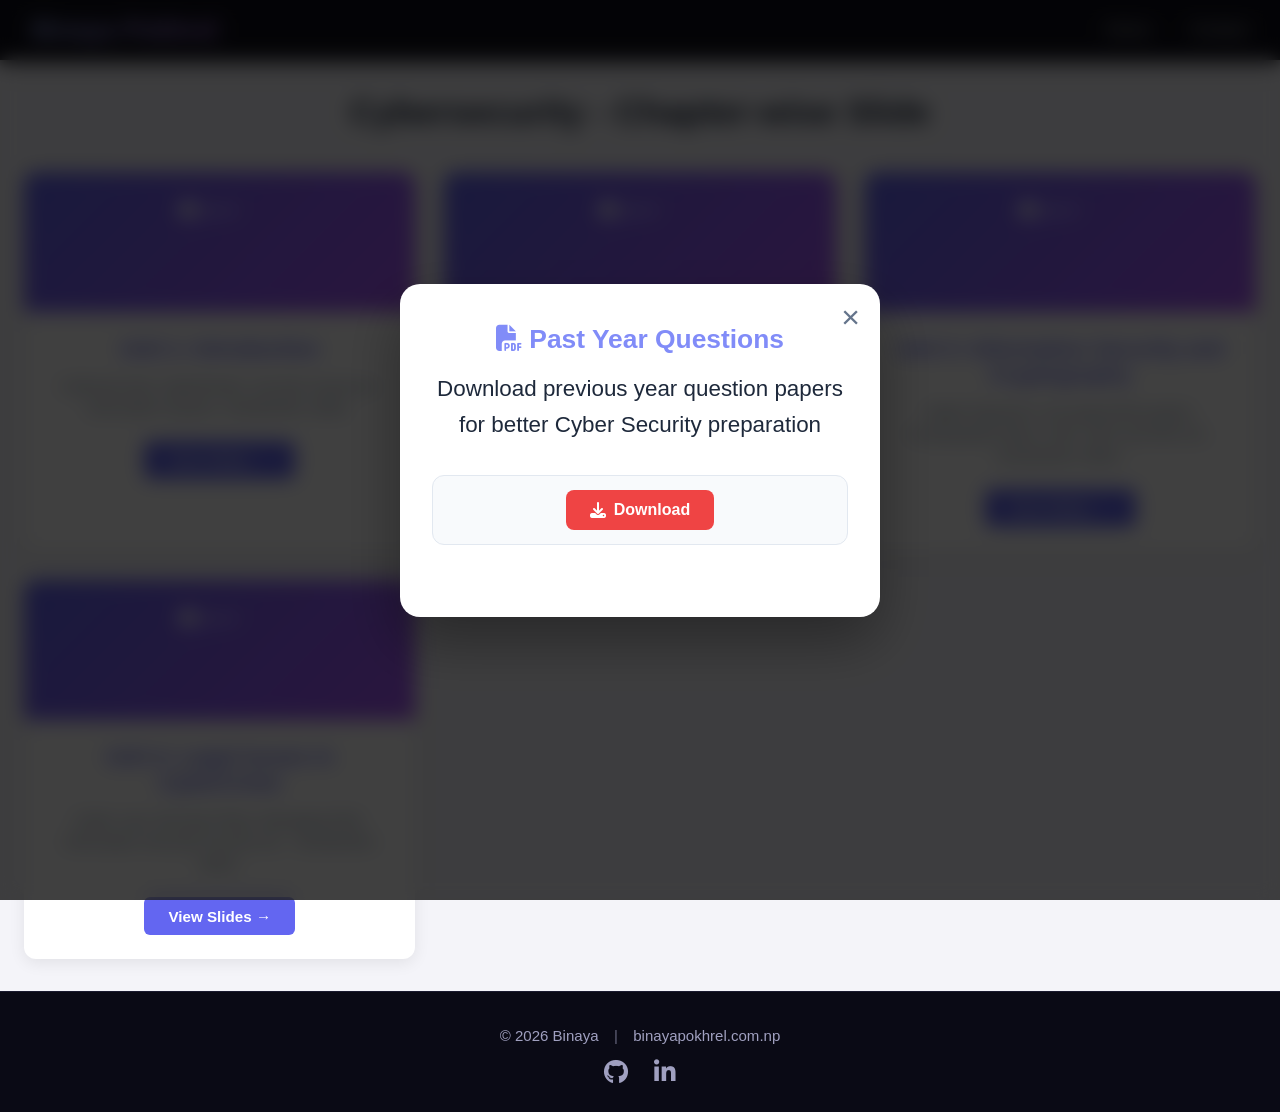
==== cybersecurity_page.html @ 5ad193a1 "Update cybersecurity_page.html" ====
<!DOCTYPE html>
<html lang="en">
<head>
  <meta charset="UTF-8">
  <meta name="viewport" content="width=device-width, initial-scale=1.0">
  <title>Cybersecurity - Chapter-wise Slide</title>
  <link rel="stylesheet" href="https://cdnjs.cloudflare.com/ajax/libs/font-awesome/6.6.0/css/all.min.css" integrity="sha512-Kc323vGBEqzTmouAECnVceyQqyqdsSiqLQISBL29aUW4U/M7pSPA/gEUZQqv1cwx4OnYxTxve5UMg5GT6L4JJg==" crossorigin="anonymous" referrerpolicy="no-referrer" />
  <link rel="stylesheet" href="style.css"/>
</head>
<body>
  <nav class="navbar">
    <div>
      <span class="site-title">Binaya Pokhrel</span>
    </div>

    <ul class="nav-links">
      <li><a href="index.html">Home</a></li>
      <li><a href="#contact">Contact</a></li>
    </ul>
  </nav>
<main>
  <h1>Cybersecurity - Chapter-wise Slide</h1>

  <div class="container">

    <!-- Unit 1: Introduction -->
<a href="https://1drv.ms/p/c/a38434d5016eaac9/IQCCgXgQzvhpTIopzSy514pKAcj7jeXWQ5eePsD37SZWNZw" 
   class="chapter-card" target="_blank">
  <div class="card-img">
    <img src="https://img.icons8.com/fluency/96/venn-diagram.png" alt="Unit 4">
  </div>
  <div class="card-info">
    <h3>Unit 1: Introduction</h3>
    <p>Cybersecurity, cyberthreats, security measures, information System. Handwritten slides.</p>
    <span class="btn">View Slides →</span>
  </div>
</a>

<!-- Unit 2: Security technologies -->
<a href="https://1drv.ms/p/c/a38434d5016eaac9/IQAtA-CdT9zmRrEz79BmxFimAa7zCMB4D-_cx8IkdP15Vc8" 
   class="chapter-card" target="_blank">
  <div class="card-img">
    <img src="https://img.icons8.com/fluency/96/venn-diagram.png" alt="Unit 4">
  </div>
  <div class="card-info">
    <h3>Unit 2: Security Technologies</h3>
    <p>VPN, Encryption/Decryption, Intrusion Detection, Firewalls etc . Handwritten slides.</p>
    <span class="btn">View Slides →</span>
  </div>
</a>
    <!-- Unit 3: Information Security and Cryptography -->
    <a href="https://1drv.ms/p/c/a38434d5016eaac9/IQBahLKeeHqDQaFhQj32J55FAWhv4zFcOixsZwtN04fl5U8" 
   class="chapter-card" target="_blank">
  <div class="card-img">
    <img src="https://img.icons8.com/fluency/96/venn-diagram.png" alt="Unit 4">
  </div>
  <div class="card-info">
       <h3>Unit 3: Information Security and Cryptography</h3>
    <p>Digital Signature, Encryption/Decryption, Cryptography Basic, RSA, DES and AES etc . Handwritten slides.</p>
    <span class="btn">View Slides →</span>
  </div>
</a>
     <!-- Unit 4: Legal Issues in CyberCrime -->
    <a href="https://1drv.ms/p/c/a38434d5016eaac9/IQDRIbLxjRylQpGnujsKcqP0AfsbyVHRimXoFTVmE1gDXQw" 
   class="chapter-card" target="_blank">
  <div class="card-img">
    <img src="https://img.icons8.com/fluency/96/venn-diagram.png" alt="Unit 4">
  </div>
  <div class="card-info">
       <h3>Unit 4: Legal Issues in CyberCrime</h3>
    <p>Cyber Law, Security Policy, Managing Risk, Information Security Process etc . Handwritten slides.</p>
    <span class="btn">View Slides →</span>
  </div>
</a>

    <!-- Add more cards as needed, e.g. Chapter 4, 5... -->

  </div>
  </main>
  
<footer id="contact">
    <div>
      © <script>document.write(new Date().getFullYear());</script> Binaya 
      <span style="margin: 0 0.7rem; opacity: 0.6;">|</span> 
      <a href="https://binayapokhrel.com.np" target="_blank">binayapokhrel.com.np</a>
    </div>

    <div class="footer-icons">
      <a href="https://github.com/Binaya077" target="_blank" title="GitHub">
        <i class="fab fa-github"></i>
      </a>
      <a href="https://www.linkedin.com/in/binaya-pokhrel-72b52a277/" target="_blank" title="LinkedIn">
        <i class="fab fa-linkedin-in"></i>
      </a>
    </div>
  </footer>
  <!-- PAST YEAR QUESTIONS MODAL -->
  <div id="questionModal" class="modal">
    <div class="modal-content">
      <span class="close-modal" onclick="closeModal()">×</span>
      <h2><i class="fas fa-file-pdf"></i> Past Year Questions</h2>
      <p>Download previous year question papers for better Cyber Security preparation</p>

      <div class="pdf-list">
          <div class="pdf-item">
            
            <button class="download-btn" onclick="downloadQuestion('Cybersecurity')">
              <i class="fas fa-download"></i> Download
            </button>
          </div>
        </div>
    </div>
  </div>
<script src="pastquestion.js"></script>
</body>
</html>
---- style.css ----
* {
      margin: 0;
      padding: 0;
      box-sizing: border-box;
    }

    body {
      font-family: Arial, Helvetica, sans-serif;
      background-color: #f4f4f9;
      min-height: 100vh;
      display: flex;
      flex-direction: column;
    }

    /* Navbar */
    .navbar {
      background: #0f0f1a;
      color: white;
      padding: 1rem 2rem;
      position: sticky;
      top: 0;
      z-index: 1000;
      box-shadow: 0 4px 12px rgba(0,0,0,0.4);
      display: flex;
      justify-content: space-between;
      align-items: center;
      flex-wrap: wrap;
    }

    .site-title {
      font-size: 1.55rem;
      font-weight: 700;
      background: linear-gradient(90deg, #a5b4fc, #c084fc);
      -webkit-background-clip: text;
      -webkit-text-fill-color: transparent;
      letter-spacing: 0.5px;
    }

    .nav-links {
      display: flex;
      gap: 2.5rem;
      list-style: none;
    }

    .nav-links a {
      color: #d1d5db;
      text-decoration: none;
      font-weight: 500;
      font-size: 1.05rem;
      transition: color 0.2s;
      position: relative;
      padding-bottom: 0.4rem;
    }

    .nav-links a:hover,
    .nav-links a.active {
      color: #c084fc;
    }

    .nav-links a.active::after {
      content: '';
      position: absolute;
      bottom: 0;
      left: 0;
      width: 100%;
      height: 2.5px;
      background: #c084fc;
      border-radius: 2px;
    }

    /* Mobile responsiveness */
    @media (max-width: 768px) {
      .navbar {
        padding: 1rem 1.2rem;
        flex-direction: column;
        gap: 1rem;
      }
      .nav-links {
        gap: 1.5rem;
        font-size: 0.95rem;
      }
      .site-title {
        font-size: 1.4rem;
      }
    }

    /* Main content */
    main {
      flex: 1;
      padding: 2rem 1.5rem;
      max-width: 1400px;
      margin: 0 auto;
      width: 100%;
    }

    h1 {
      text-align: center;
      color: #1e293b;
      margin-bottom: 2.5rem;
      font-size: 2.2rem;
    }

    .container {
      display: grid;
      grid-template-columns: repeat(auto-fit, minmax(320px, 1fr));
      gap: 1.8rem;
    }

    .chapter-card {
      background: white;
      border-radius: 12px;
      box-shadow: 0 4px 16px rgba(0,0,0,0.08);
      overflow: hidden;
      text-decoration: none;
      color: inherit;
      transition: all 0.25s ease;
    }

    .chapter-card:hover {
      transform: translateY(-8px);
      box-shadow: 0 12px 28px rgba(0,0,0,0.14);
    }

    .card-img {
      height: 140px;
      background: linear-gradient(135deg, #6366f1, #a855f7);
      display: flex;
      align-items: center;
      justify-content: center;
    }

    .card-img img {
      filter: brightness(0) invert(1);
      width: 80px;
      height: 80px;
    }

    .card-info {
      padding: 1.5rem;
      text-align: center;
    }

    .card-info h3 {
      margin: 0 0 0.8rem;
      color: #6366f1;
      font-size: 1.35rem;
    }

    .card-info p {
      margin: 0 0 1.4rem;
      color: #64748b;
      font-size: 0.95rem;
      line-height: 1.45;
    }

    .btn {
      display: inline-block;
      padding: 0.65rem 1.5rem;
      background: #6366f1;
      color: white;
      border-radius: 6px;
      text-decoration: none;
      font-weight: 600;
      font-size: 0.95rem;
      transition: background 0.2s;
    }

    .btn:hover {
      background: #4f46e5;
    }
    footer {
      background: #0a0a15;
      color: #a0a0c0;
      padding: 2.2rem 1.5rem 1.6rem;
      margin-top: auto;               /* pushes footer to bottom */
      text-align: center;
      border-top: 1px solid #1a1a2e;
      font-size: 0.94rem;
    }

    footer a {
      color: #a0a0c0;
      text-decoration: none;
      transition: color 0.2s;
    }

    footer a:hover {
      color: #c084fc;
    }

    .footer-icons {
      margin-top: 0.9rem;
      display: flex;
      justify-content: center;
      gap: 1.6rem;
    }

    .footer-icons a {
      font-size: 1.55rem;
    }

    @media (max-width: 480px) {
      footer {
        padding: 2rem 1rem 1.4rem;
      }
      .footer-icons a {
        font-size: 1.4rem;
      }
    }
  /* //css pastquestion pop up */
  /* ===================== QUESTIONMODAL CSS ===================== */

.modal {
  display: none;
  position: fixed;
  z-index: 3000;
  left: 0;
  top: 0;
  width: 100%;
  height: 100%;
  background-color: rgba(0, 0, 0, 0.75);
  backdrop-filter: blur(10px);
  align-items: center;
  justify-content: center;
}

.modal-content {
  background-color: #fff;
  margin: 20px;
  padding: 2.5rem 2rem;
  border-radius: 20px;
  width: 90%;
  max-width: 480px;
  box-shadow: 0 25px 60px rgba(0, 0, 0, 0.35);
  text-align: center;
  position: relative;
  animation: modalPop 0.4s ease forwards;
}

[data-theme="dark"] .modal-content {
  background-color: #1e2937;
  color: #e2e8f0;
}

/* Smooth Popup Animation */
@keyframes modalPop {
  from {
    opacity: 0;
    transform: scale(0.7) translateY(50px);
  }
  to {
    opacity: 1;
    transform: scale(1) translateY(0);
  }
}

.modal-content h2 {
  margin-bottom: 1rem;
  color:#818cf8;
  font-size: 1.65rem;
}

[data-theme="dark"] .modal-content h2 {
  color: #818cf8;
}

.modal-content p {
  color:#1e293b;
  margin-bottom: 2rem;
  font-size: 1.4rem;
  line-height: 1.6;
}

[data-theme="dark"] .modal-content p {
  color: #94a3b8;
}

/* Close Button */
.close-modal {
  position: absolute;
  top: 15px;
  right: 20px;
  font-size: 2rem;
  cursor: pointer;
  color: #64748b;
  transition: color 0.3s ease;
}

[data-theme="dark"] .close-modal {
  color: #94a3b8;
}

.close-modal:hover {
  color: #ef4444;
}

/* PDF List */
.pdf-list {
  display: flex;
  flex-direction: column;
  gap: 12px;
  margin-bottom: 2rem;
}

.pdf-item {
  display: flex;
  align-items: center;
  justify-content: center;
  padding: 14px 18px;
  background: #f8fafc;
  border-radius: 12px;
  border: 1px solid #e2e8f0;
  transition: all 0.3s ease;
}

[data-theme="dark"] .pdf-item {
  background: #334155;
  border-color: #475569;
}
.pdf-icon {
  color: #ef4444;           /* Red PDF icon */
  margin-right: 10px;
  font-size: 1.4rem;
}
.pdf-item span {
  display: flex;
  align-items: center;
  font-size: 1.1rem;
}

.download-btn {
  background: #ef4444;
  color: white;
  border: none;
  padding: 11px 24px;
  border-radius: 8px;
  cursor: pointer;
  font-weight: 600;
  transition: all 0.3s ease;
  display: flex;
  align-items: center;
  gap: 8px;
  font-size: 1rem;
}

.download-btn:hover {
  background: #dc2626;
  transform: scale(1.05);
}

.download-btn:active {
  transform: scale(0.97);
}
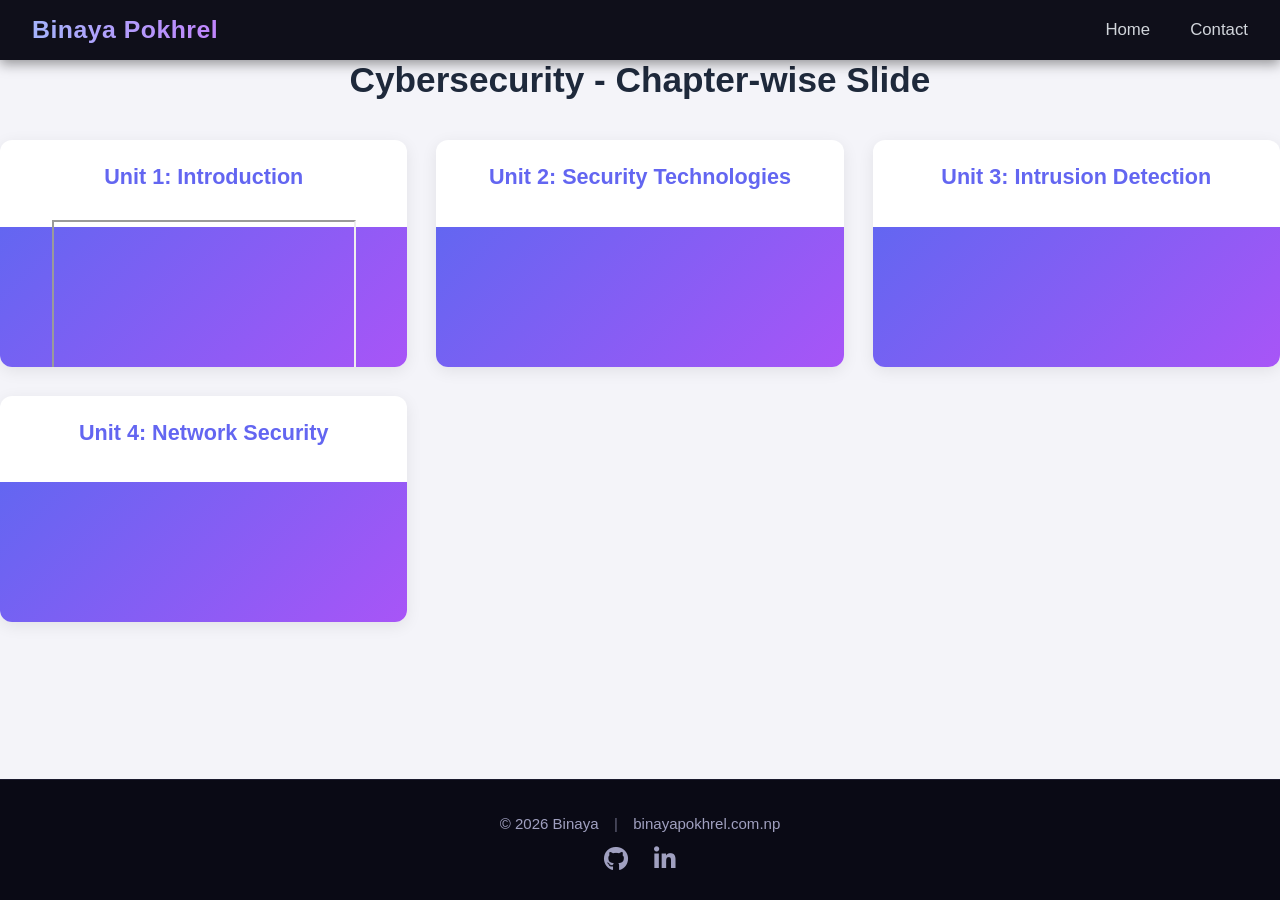
==== commit 6d8bd1d7: "Update cybersecurity_page.html" ====
--- a/cybersecurity_page.html
+++ b/cybersecurity_page.html
@@ -1,116 +1,152 @@
-<!DOCTYPE html>
+<!doctype html>
 <html lang="en">
-<head>
-  <meta charset="UTF-8">
-  <meta name="viewport" content="width=device-width, initial-scale=1.0">
-  <title>Cybersecurity - Chapter-wise Slide</title>
-  <link rel="stylesheet" href="https://cdnjs.cloudflare.com/ajax/libs/font-awesome/6.6.0/css/all.min.css" integrity="sha512-Kc323vGBEqzTmouAECnVceyQqyqdsSiqLQISBL29aUW4U/M7pSPA/gEUZQqv1cwx4OnYxTxve5UMg5GT6L4JJg==" crossorigin="anonymous" referrerpolicy="no-referrer" />
-  <link rel="stylesheet" href="style.css"/>
-</head>
-<body>
-  <nav class="navbar">
-    <div>
-      <span class="site-title">Binaya Pokhrel</span>
+  <head>
+    <meta charset="UTF-8" />
+    <meta name="viewport" content="width=device-width, initial-scale=1.0" />
+    <title>Cybersecurity - Chapter-wise Slide</title>
+
+    <link
+      rel="stylesheet"
+      href="https://cdnjs.cloudflare.com/ajax/libs/font-awesome/6.6.0/css/all.min.css"
+    />
+    <link rel="stylesheet" href="style.css" />
+  </head>
+
+  <body>
+    <!-- NAVBAR -->
+    <nav class="navbar">
+      <div class="site-title">Binaya Pokhrel</div>
+      <ul class="nav-links">
+        <li><a href="index.html">Home</a></li>
+        <li><a href="#contact">Contact</a></li>
+      </ul>
+    </nav>
+
+    <!-- TITLE -->
+    <h1>Cybersecurity - Chapter-wise Slide</h1>
+
+    <!-- GRID -->
+    <div class="container">
+      <!-- UNIT 1 -->
+      <div class="chapter-card">
+        <div class="card-info">
+          <h3>Unit 1: Introduction</h3>
+        </div>
+
+        <div class="card-img">
+          <iframe
+            src="https://docs.google.com/presentation/d/e/2PACX-1vRJWCj9IZ-PCDnwEGQfbse0DII2LsCV_r_4Hu_ThoGmJ9k50S9mZpdH108FLC9_bA/pubembed?start=false&loop=false&delayms=3000"
+            allowfullscreen
+          ></iframe>
+        </div>
+      </div>
+
+      <!-- UNIT 2 -->
+      <div class="chapter-card">
+        <div class="card-info">
+          <h3>Unit 2: Security Technologies</h3>
+        </div>
+
+        <div class="card-img">
+          <iframe
+            src="https://docs.google.com/presentation/d/e/2PACX-1vQ9Q45FuZMnolvZw8tJgyPMKRf2G6LN-BML2ADGOsWvyNln8goU8qjEFOvU_HLw8w/pubembed?start=false&loop=false&delayms=3000"
+            frameborder="0"
+            width="1280"
+            height="749"
+            allowfullscreen="true"
+            mozallowfullscreen="true"
+            webkitallowfullscreen="true"
+          ></iframe>
+        </div>
+      </div>
+
+      <!-- UNIT 3 -->
+      <div class="chapter-card">
+        <div class="card-info">
+          <h3>Unit 3: Intrusion Detection</h3>
+        </div>
+
+        <div class="card-img">
+          <iframe
+            src="https://docs.google.com/presentation/d/e/2PACX-1vQTcObZbSXKI_bnfCopsNdRy93gWCW096nxc6SXS_h-yosyJEUyFRpLlKJz8D3_Kw/pubembed?start=false&loop=false&delayms=3000"
+            frameborder="0"
+            width="1280"
+            height="749"
+            allowfullscreen="true"
+            mozallowfullscreen="true"
+            webkitallowfullscreen="true"
+          ></iframe>
+        </div>
+      </div>
+
+      <!-- UNIT 4 -->
+      <div class="chapter-card">
+        <div class="card-info">
+          <h3>Unit 4: Network Security</h3>
+        </div>
+
+        <div class="card-img">
+          <iframe
+            src="https://docs.google.com/presentation/d/e/2PACX-1vQ_vwyR0aC5UlrYghqc0cixZ0G63ch9owALpGsJfLcIlusTylhBgZAo1hxMVG_rYg/pubembed?start=false&loop=false&delayms=3000"
+            frameborder="0"
+            width="1280"
+            height="749"
+            allowfullscreen="true"
+            mozallowfullscreen="true"
+            webkitallowfullscreen="true"
+          ></iframe>
+        </div>
+      </div>
     </div>
 
-    <ul class="nav-links">
-      <li><a href="index.html">Home</a></li>
-      <li><a href="#contact">Contact</a></li>
-    </ul>
-  </nav>
-<main>
-  <h1>Cybersecurity - Chapter-wise Slide</h1>
+    <footer id="contact">
+      <div>
+        ©
+        <script>
+          document.write(new Date().getFullYear());
+        </script>
+        Binaya
+        <span style="margin: 0 0.7rem; opacity: 0.6">|</span>
+        <a href="https://binayapokhrel.com.np" target="_blank"
+          >binayapokhrel.com.np</a
+        >
+      </div>
 
-  <div class="container">
+      <div class="footer-icons">
+        <a href="https://github.com/Binaya077" target="_blank" title="GitHub">
+          <i class="fab fa-github"></i>
+        </a>
+        <a
+          href="https://www.linkedin.com/in/binaya-pokhrel-72b52a277/"
+          target="_blank"
+          title="LinkedIn"
+        >
+          <i class="fab fa-linkedin-in"></i>
+        </a>
+      </div>
+    </footer>
+    <!-- PAST YEAR QUESTIONS MODAL -->
+    <div id="questionModal" class="modal">
+      <div class="modal-content">
+        <span class="close-modal" onclick="closeModal()">×</span>
+        <h2><i class="fas fa-file-pdf"></i> Past Year Questions</h2>
+        <p>
+          Download previous year question papers for better Cybersecurity
+          preparation
+        </p>
 
-    <!-- Unit 1: Introduction -->
-<a href="https://1drv.ms/p/c/a38434d5016eaac9/IQCCgXgQzvhpTIopzSy514pKAcj7jeXWQ5eePsD37SZWNZw" 
-   class="chapter-card" target="_blank">
-  <div class="card-img">
-    <img src="https://img.icons8.com/fluency/96/venn-diagram.png" alt="Unit 4">
-  </div>
-  <div class="card-info">
-    <h3>Unit 1: Introduction</h3>
-    <p>Cybersecurity, cyberthreats, security measures, information System. Handwritten slides.</p>
-    <span class="btn">View Slides →</span>
-  </div>
-</a>
-
-<!-- Unit 2: Security technologies -->
-<a href="https://1drv.ms/p/c/a38434d5016eaac9/IQAtA-CdT9zmRrEz79BmxFimAa7zCMB4D-_cx8IkdP15Vc8" 
-   class="chapter-card" target="_blank">
-  <div class="card-img">
-    <img src="https://img.icons8.com/fluency/96/venn-diagram.png" alt="Unit 4">
-  </div>
-  <div class="card-info">
-    <h3>Unit 2: Security Technologies</h3>
-    <p>VPN, Encryption/Decryption, Intrusion Detection, Firewalls etc . Handwritten slides.</p>
-    <span class="btn">View Slides →</span>
-  </div>
-</a>
-    <!-- Unit 3: Information Security and Cryptography -->
-    <a href="https://1drv.ms/p/c/a38434d5016eaac9/IQBahLKeeHqDQaFhQj32J55FAWhv4zFcOixsZwtN04fl5U8" 
-   class="chapter-card" target="_blank">
-  <div class="card-img">
-    <img src="https://img.icons8.com/fluency/96/venn-diagram.png" alt="Unit 4">
-  </div>
-  <div class="card-info">
-       <h3>Unit 3: Information Security and Cryptography</h3>
-    <p>Digital Signature, Encryption/Decryption, Cryptography Basic, RSA, DES and AES etc . Handwritten slides.</p>
-    <span class="btn">View Slides →</span>
-  </div>
-</a>
-     <!-- Unit 4: Legal Issues in CyberCrime -->
-    <a href="https://1drv.ms/p/c/a38434d5016eaac9/IQDRIbLxjRylQpGnujsKcqP0AfsbyVHRimXoFTVmE1gDXQw" 
-   class="chapter-card" target="_blank">
-  <div class="card-img">
-    <img src="https://img.icons8.com/fluency/96/venn-diagram.png" alt="Unit 4">
-  </div>
-  <div class="card-info">
-       <h3>Unit 4: Legal Issues in CyberCrime</h3>
-    <p>Cyber Law, Security Policy, Managing Risk, Information Security Process etc . Handwritten slides.</p>
-    <span class="btn">View Slides →</span>
-  </div>
-</a>
-
-    <!-- Add more cards as needed, e.g. Chapter 4, 5... -->
-
-  </div>
-  </main>
-  
-<footer id="contact">
-    <div>
-      © <script>document.write(new Date().getFullYear());</script> Binaya 
-      <span style="margin: 0 0.7rem; opacity: 0.6;">|</span> 
-      <a href="https://binayapokhrel.com.np" target="_blank">binayapokhrel.com.np</a>
-    </div>
-
-    <div class="footer-icons">
-      <a href="https://github.com/Binaya077" target="_blank" title="GitHub">
-        <i class="fab fa-github"></i>
-      </a>
-      <a href="https://www.linkedin.com/in/binaya-pokhrel-72b52a277/" target="_blank" title="LinkedIn">
-        <i class="fab fa-linkedin-in"></i>
-      </a>
-    </div>
-  </footer>
-  <!-- PAST YEAR QUESTIONS MODAL -->
-  <div id="questionModal" class="modal">
-    <div class="modal-content">
-      <span class="close-modal" onclick="closeModal()">×</span>
-      <h2><i class="fas fa-file-pdf"></i> Past Year Questions</h2>
-      <p>Download previous year question papers for better Cyber Security preparation</p>
-
-      <div class="pdf-list">
+        <div class="pdf-list">
           <div class="pdf-item">
-            
-            <button class="download-btn" onclick="downloadQuestion('Cybersecurity')">
-              <i class="fas fa-download"></i> Download
+            <button
+              class="download-btn"
+              onclick="downloadQuestion('Cybersecurity')"
+            >
+              Download
             </button>
           </div>
         </div>
+      </div>
     </div>
-  </div>
-<script src="pastquestion.js"></script>
-</body>
+    <script src="pastquestion.js"></script>
+  </body>
 </html>
--- a/style.css
+++ b/style.css
@@ -257,7 +257,7 @@
 
 .modal-content h2 {
   margin-bottom: 1rem;
-  color:#818cf8;
+  color:#6366f1;
   font-size: 1.65rem;
 }
 
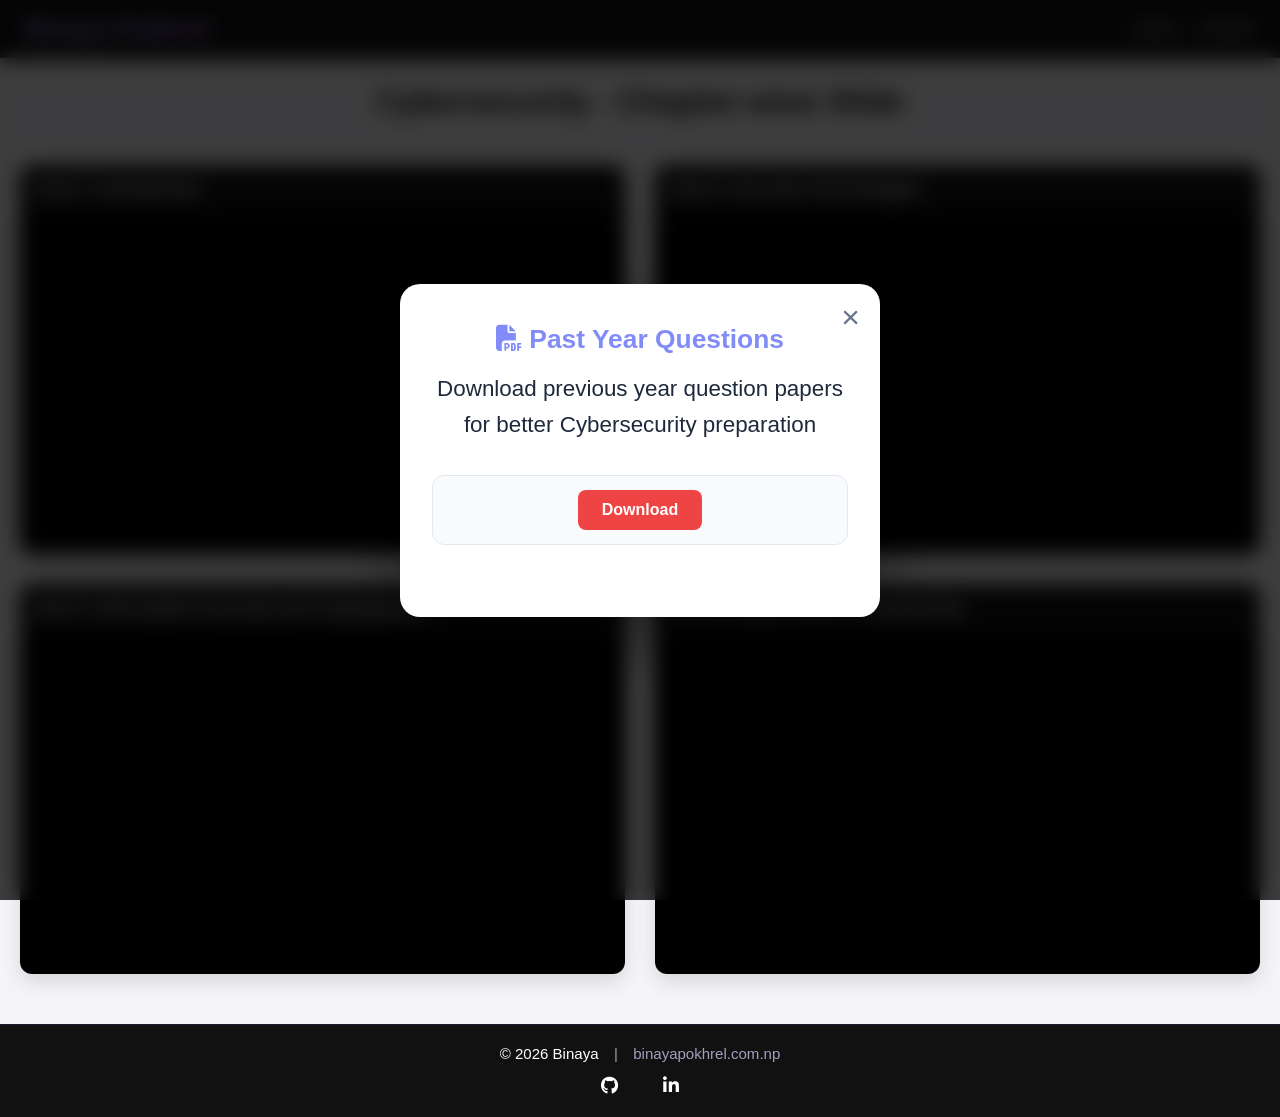
==== commit 9d07901a: "Update cybersecurity_page.html" ====
--- a/cybersecurity_page.html
+++ b/cybersecurity_page.html
@@ -63,7 +63,7 @@
       <!-- UNIT 3 -->
       <div class="chapter-card">
         <div class="card-info">
-          <h3>Unit 3: Intrusion Detection</h3>
+          <h3>Unit 3: Information Security and Cryptography</h3>
         </div>
 
         <div class="card-img">
@@ -82,7 +82,7 @@
       <!-- UNIT 4 -->
       <div class="chapter-card">
         <div class="card-info">
-          <h3>Unit 4: Network Security</h3>
+          <h3>Unit 4: Legal Issues in Cybercrime</h3>
         </div>
 
         <div class="card-img">
--- a/style.css
+++ b/style.css
@@ -94,81 +94,7 @@
       width: 100%;
     }
 
-    h1 {
-      text-align: center;
-      color: #1e293b;
-      margin-bottom: 2.5rem;
-      font-size: 2.2rem;
-    }
-
-    .container {
-      display: grid;
-      grid-template-columns: repeat(auto-fit, minmax(320px, 1fr));
-      gap: 1.8rem;
-    }
-
-    .chapter-card {
-      background: white;
-      border-radius: 12px;
-      box-shadow: 0 4px 16px rgba(0,0,0,0.08);
-      overflow: hidden;
-      text-decoration: none;
-      color: inherit;
-      transition: all 0.25s ease;
-    }
-
-    .chapter-card:hover {
-      transform: translateY(-8px);
-      box-shadow: 0 12px 28px rgba(0,0,0,0.14);
-    }
-
-    .card-img {
-      height: 140px;
-      background: linear-gradient(135deg, #6366f1, #a855f7);
-      display: flex;
-      align-items: center;
-      justify-content: center;
-    }
-
-    .card-img img {
-      filter: brightness(0) invert(1);
-      width: 80px;
-      height: 80px;
-    }
-
-    .card-info {
-      padding: 1.5rem;
-      text-align: center;
-    }
-
-    .card-info h3 {
-      margin: 0 0 0.8rem;
-      color: #6366f1;
-      font-size: 1.35rem;
-    }
-
-    .card-info p {
-      margin: 0 0 1.4rem;
-      color: #64748b;
-      font-size: 0.95rem;
-      line-height: 1.45;
-    }
-
-    .btn {
-      display: inline-block;
-      padding: 0.65rem 1.5rem;
-      background: #6366f1;
-      color: white;
-      border-radius: 6px;
-      text-decoration: none;
-      font-weight: 600;
-      font-size: 0.95rem;
-      transition: background 0.2s;
-    }
-
-    .btn:hover {
-      background: #4f46e5;
-    }
+   
     footer {
       background: #0a0a15;
       color: #a0a0c0;
@@ -257,7 +183,7 @@
 
 .modal-content h2 {
   margin-bottom: 1rem;
-  color:#6366f1;
+  color:#818cf8;
   font-size: 1.65rem;
 }
 
@@ -352,3 +278,120 @@
 .download-btn:active {
   transform: scale(0.97);
 }
+
+    
+    /* NAVBAR */
+    .navbar {
+      display: flex;
+      justify-content: space-between;
+      align-items: center;
+      padding: 15px 25px;
+      background: #111;
+      color: white;
+    }
+
+    .nav-links {
+      list-style: none;
+      display: flex;
+      gap: 20px;
+    }
+
+    .nav-links a {
+      color: white;
+      text-decoration: none;
+    }
+
+    /* TITLE */
+    h1 {
+      text-align: center;
+      margin: 25px 0;
+    }
+   /* Google slide */
+    /* GRID CONTAINER */
+    .container {
+      display: grid;
+      grid-template-columns: repeat(auto-fit, minmax(420px, 1fr));
+      gap: 30px;
+      padding: 20px;
+    }
+
+    /* CARD */
+    .chapter-card {
+      background: #fff;
+      border-radius: 12px;
+      overflow: hidden;
+      text-decoration: none;
+      box-shadow: 0 8px 20px rgba(0,0,0,0.12);
+      display: flex;
+      flex-direction: column;
+      transition: 0.3s ease;
+    }
+
+    .chapter-card:hover {
+      transform: translateY(-6px);
+    }
+
+    /* TITLE */
+    .card-info h3 {
+      margin: 0;
+      padding: 14px 16px;
+      font-size: 18px;
+      background: #111;
+      color: white;
+    }
+
+    /* DESCRIPTION */
+    .card-info p {
+      padding: 10px 16px;
+      font-size: 14px;
+      color: #444;
+    }
+
+    /* 🔥 SLIDE FRAME (IMPORTANT PART) */
+    .card-img {
+      width: 100%;
+      background: #000;
+      aspect-ratio: 16 / 9;
+      overflow: hidden;
+    }
+
+    .card-img iframe {
+      width: 100%;
+      height: 100%;
+      border: none;
+      transform: scale(1.02);
+    }
+
+    /* BUTTON */
+    .btn {
+      display: inline-block;
+      margin: 10px 16px 16px;
+      padding: 8px 14px;
+      background: #007bff;
+      color: white;
+      border-radius: 6px;
+      font-size: 14px;
+      width: fit-content;
+    }
+
+    /* FOOTER */
+    footer {
+      text-align: center;
+      padding: 20px;
+      background: #111;
+      color: white;
+      margin-top: 30px;
+    }
+
+    .footer-icons a {
+      color: white;
+      margin: 0 10px;
+      font-size: 18px;
+    }
+
+    /* MOBILE */
+    @media (max-width: 600px) {
+      .container {
+        grid-template-columns: 1fr;
+      }
+    }
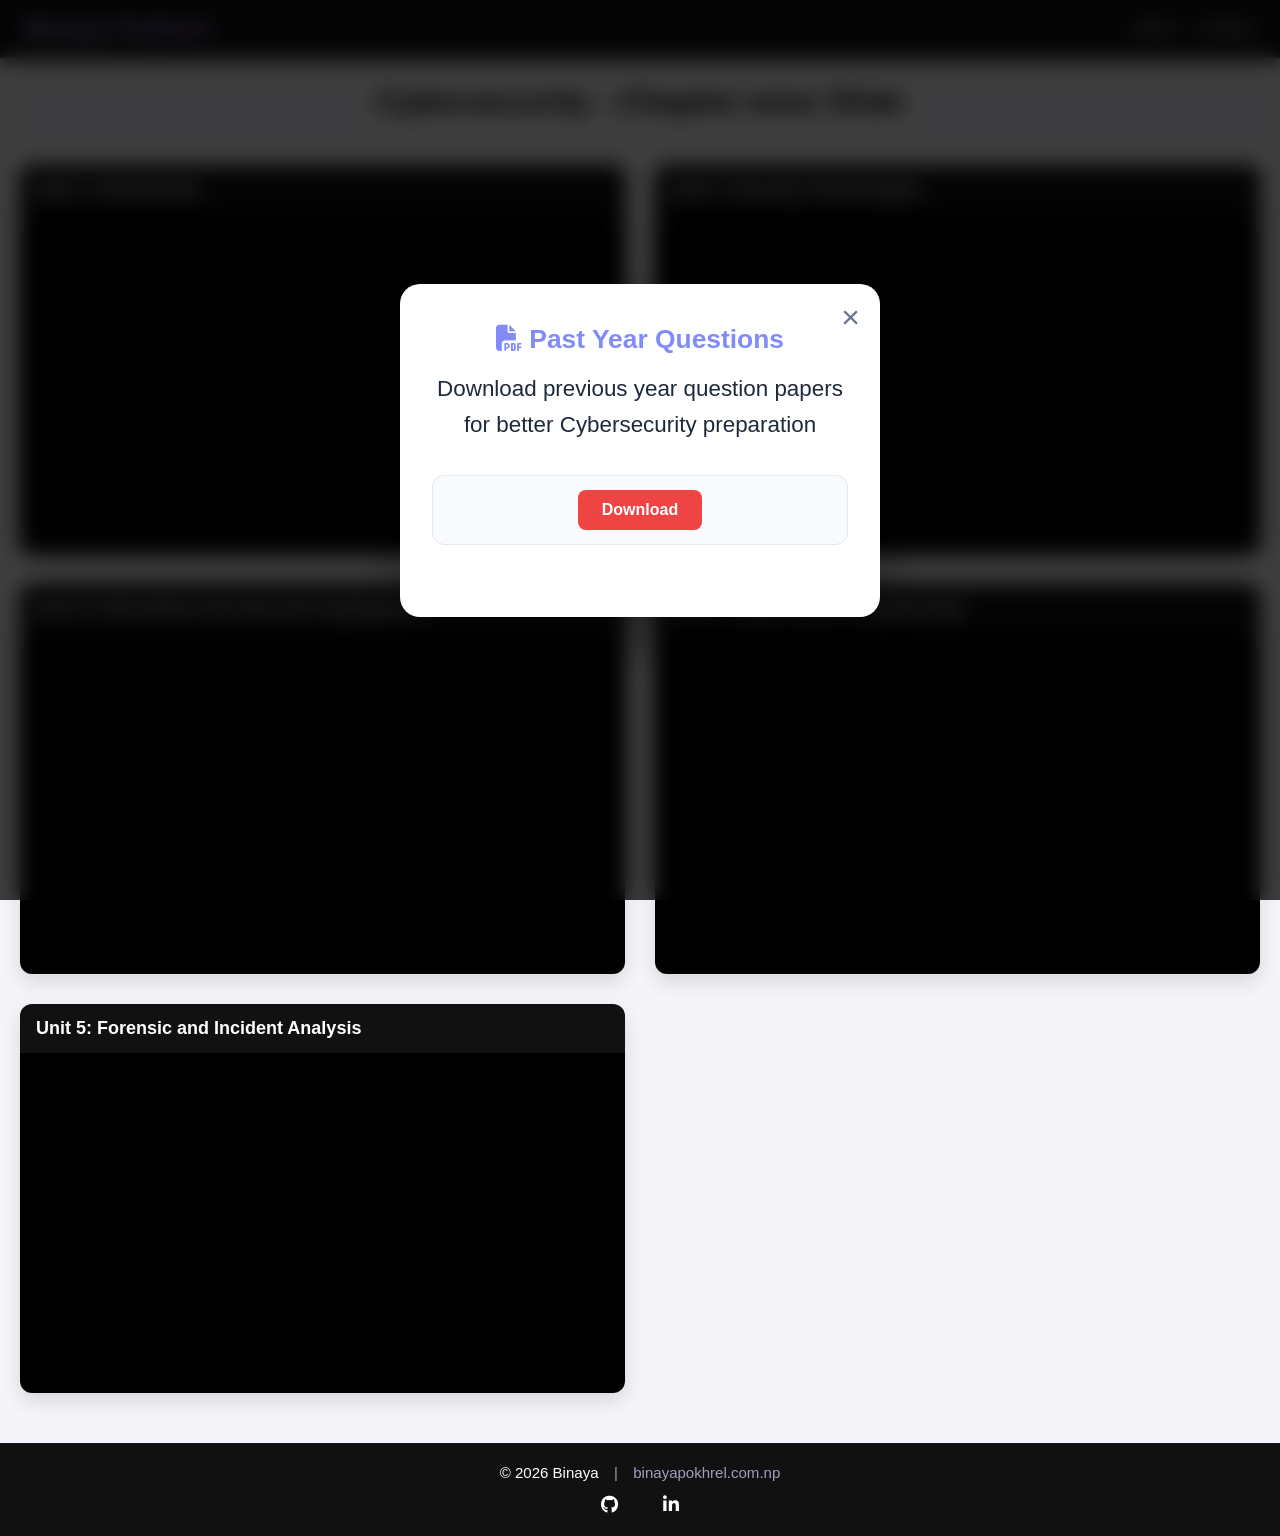
==== commit 66f3c71f: "Update cybersecurity_page.html" ====
--- a/cybersecurity_page.html
+++ b/cybersecurity_page.html
@@ -97,6 +97,23 @@
           ></iframe>
         </div>
       </div>
+       <div class="chapter-card">
+        <div class="card-info">
+          <h3>Unit 5: Forensic and Incident Analysis</h3>
+        </div>
+
+        <div class="card-img">
+          <iframe
+            src="https://docs.google.com/presentation/d/e/2PACX-1vRkGf08CBfkQC4gK9dOB8lgqLTkYoiJXGI1lUzFerIaymWbP-BVwGOghxiC5Zl7vw/pub?start=false&loop=false&delayms=3000"
+            frameborder="0"
+            width="1280"
+            height="749"
+            allowfullscreen="true"
+            mozallowfullscreen="true"
+            webkitallowfullscreen="true"
+          ></iframe>
+        </div>
+      </div>
     </div>
 
     <footer id="contact">
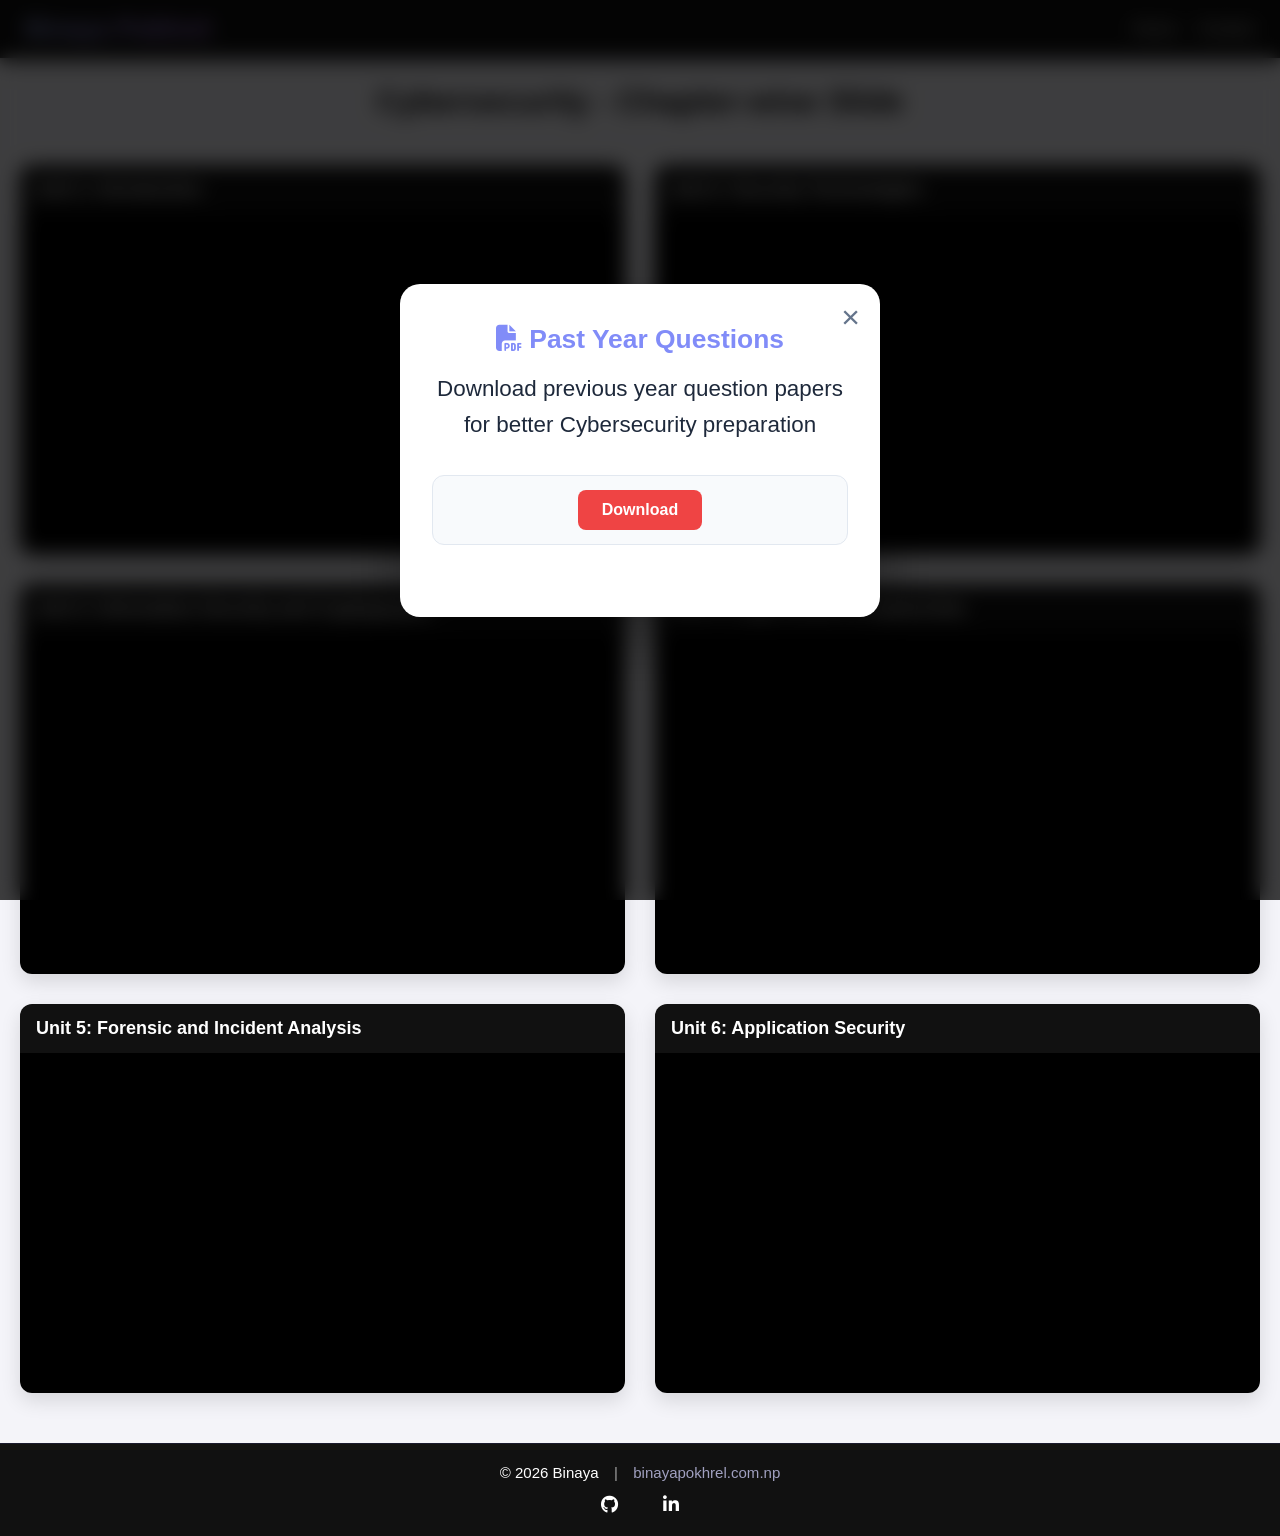
==== commit a5372e97: "Update cybersecurity_page.html" ====
--- a/cybersecurity_page.html
+++ b/cybersecurity_page.html
@@ -103,8 +103,8 @@
         </div>
 
         <div class="card-img">
-          <iframe
-            src="https://docs.google.com/presentation/d/e/2PACX-1vRkGf08CBfkQC4gK9dOB8lgqLTkYoiJXGI1lUzFerIaymWbP-BVwGOghxiC5Zl7vw/pub?start=false&loop=false&delayms=3000"
+         <iframe
+            src="https://docs.google.com/presentation/d/e/2PACX-1vRkGf08CBfkQC4gK9dOB8lgqLTkYoiJXGI1lUzFerIaymWbP-BVwGOghxiC5Zl7vw/pubembed?start=false&loop=false&delayms=3000"
             frameborder="0"
             width="1280"
             height="749"
@@ -112,6 +112,15 @@
             mozallowfullscreen="true"
             webkitallowfullscreen="true"
           ></iframe>
+        </div>
+      </div>
+      <div class="chapter-card">
+        <div class="card-info">
+          <h3>Unit 6: Application Security</h3>
+        </div>
+
+        <div class="card-img">
+         <iframe src="https://docs.google.com/presentation/d/e/2PACX-1vTNHDvsydDrTT0ydCgv5RNtucX6XfWjN41KPjQxHslWNe8NkSgLuCbn9MfeVza5Gw/pubembed?start=false&loop=false&delayms=3000" frameborder="0" width="1280" height="749" allowfullscreen="true" mozallowfullscreen="true" webkitallowfullscreen="true"></iframe>
         </div>
       </div>
     </div>
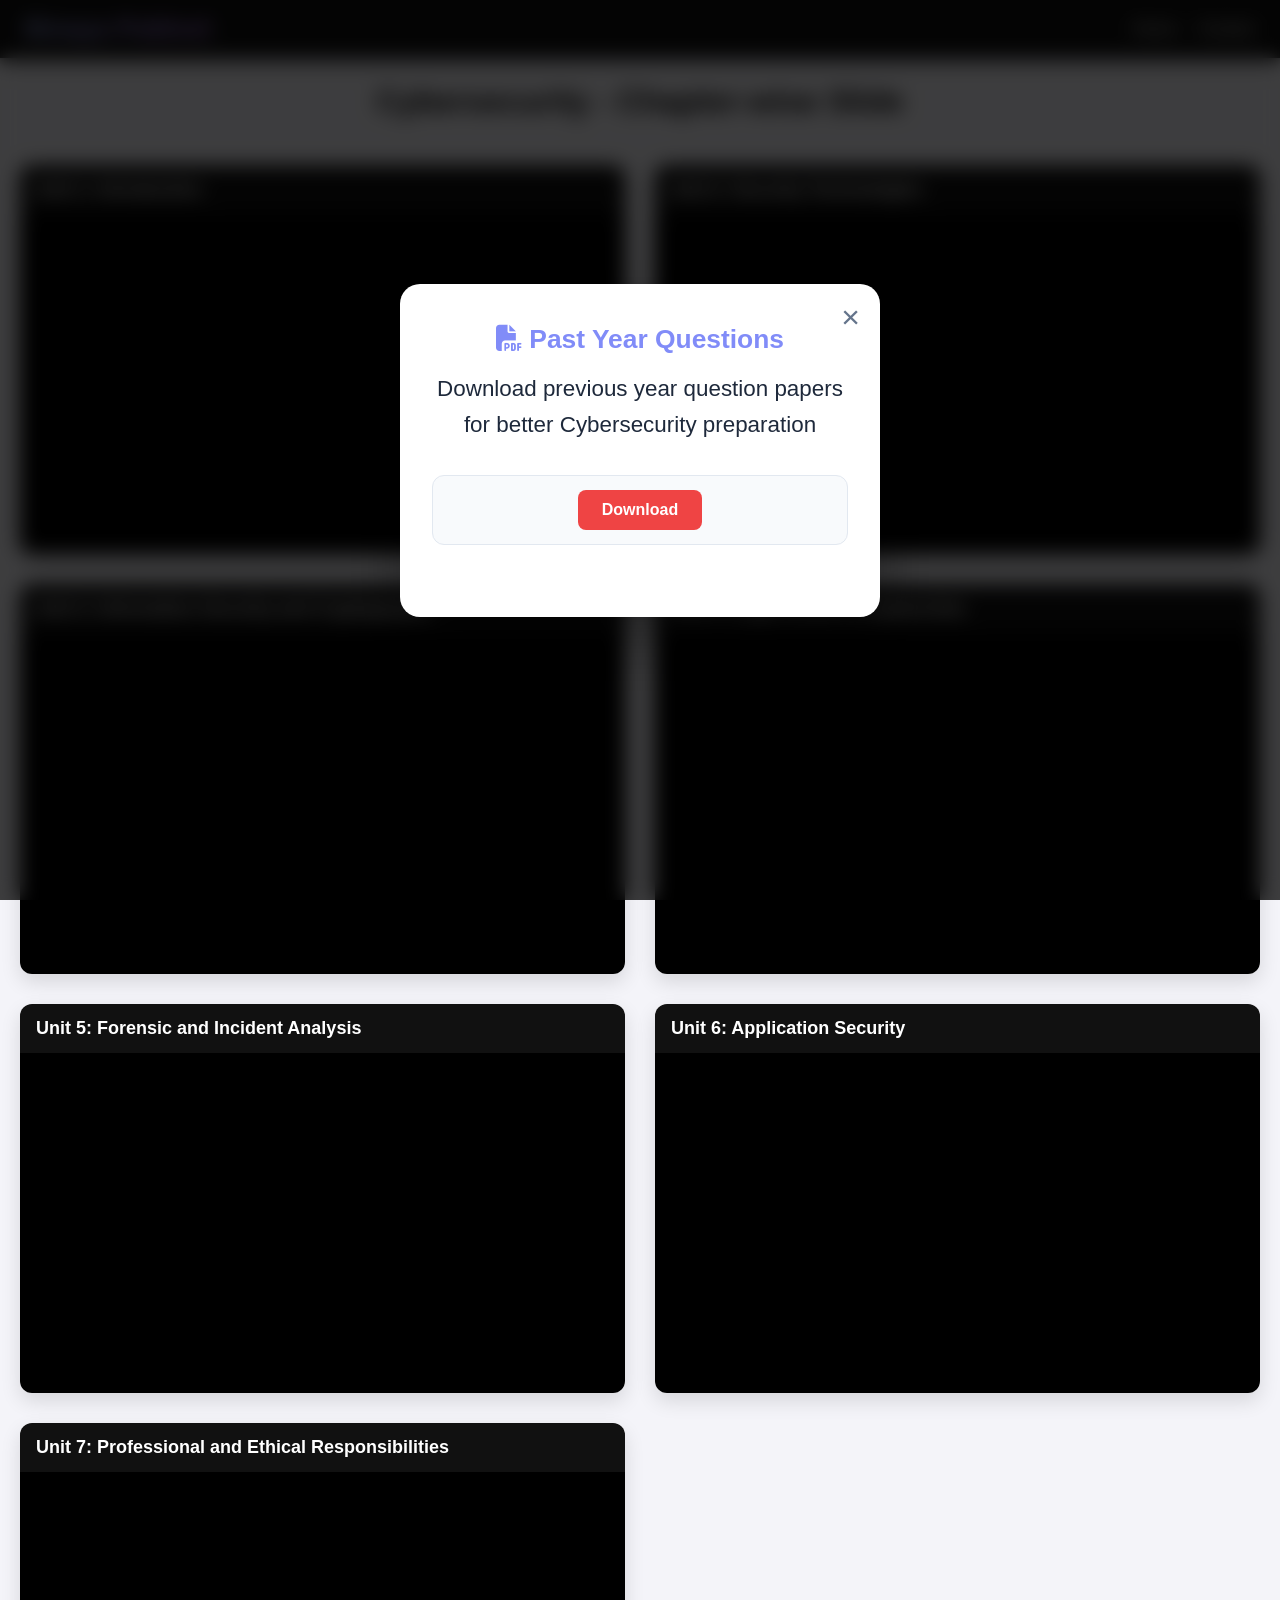
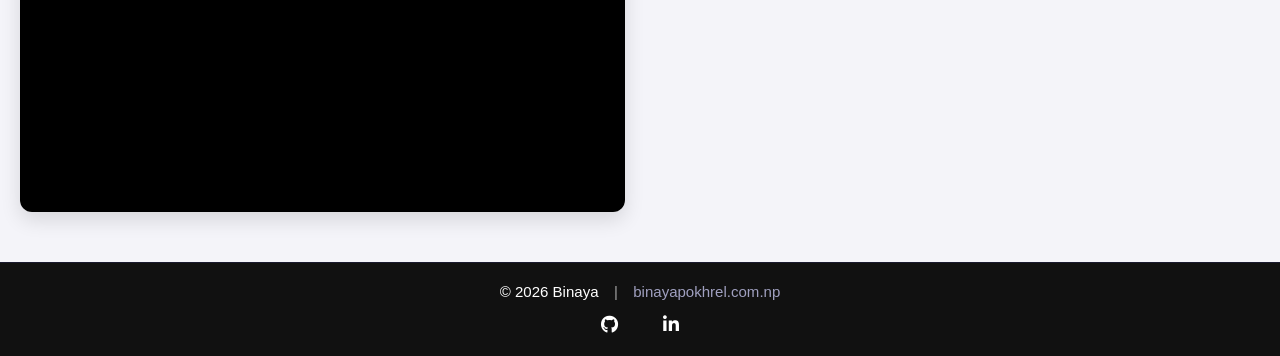
==== commit 8726b4a4: "Update cybersecurity_page.html" ====
--- a/cybersecurity_page.html
+++ b/cybersecurity_page.html
@@ -123,6 +123,15 @@
          <iframe src="https://docs.google.com/presentation/d/e/2PACX-1vTNHDvsydDrTT0ydCgv5RNtucX6XfWjN41KPjQxHslWNe8NkSgLuCbn9MfeVza5Gw/pubembed?start=false&loop=false&delayms=3000" frameborder="0" width="1280" height="749" allowfullscreen="true" mozallowfullscreen="true" webkitallowfullscreen="true"></iframe>
         </div>
       </div>
+      <div class="chapter-card">
+        <div class="card-info">
+          <h3>Unit 7: Professional and Ethical Responsibilities</h3>
+        </div>
+
+        <div class="card-img">
+      <iframe src="https://docs.google.com/presentation/d/e/2PACX-1vRnj-WuiaAURDxPj3NUecgTqH0TkeTFD-UpA_oVtHzrXUAA85lDJOplNrfvk31ycg/pubembed?start=false&loop=false&delayms=3000" frameborder="0" width="1280" height="749" allowfullscreen="true" mozallowfullscreen="true" webkitallowfullscreen="true"></iframe>
+        </div>
+      </div>
     </div>
 
     <footer id="contact">
